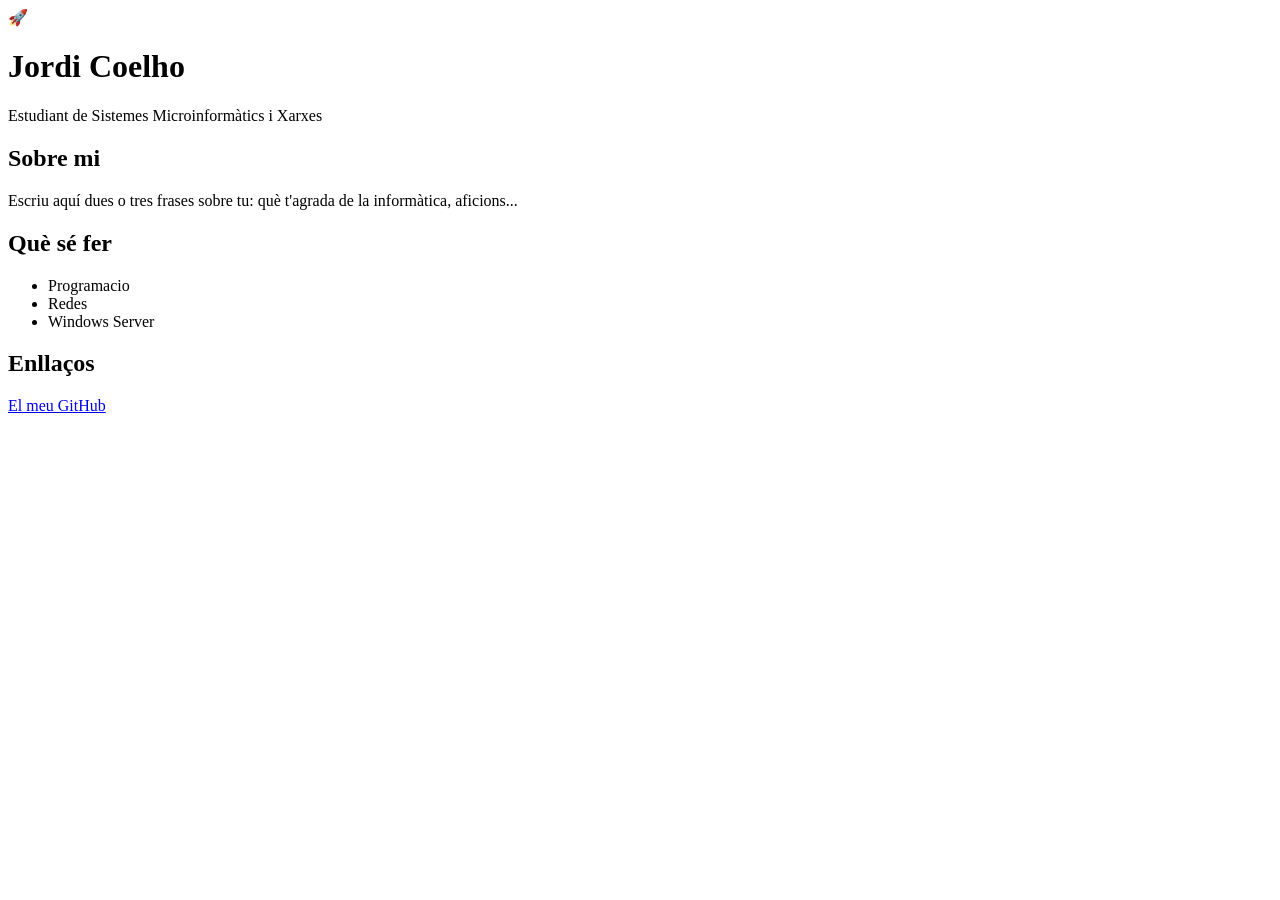
==== index.html @ b387d22a "Create index.html" ====
<!DOCTYPE html>
<html lang="ca">
<head>
  <meta charset="UTF-8">
  <meta name="viewport" content="width=device-width, initial-scale=1.0">
  <title>La meva targeta</title>
  <link rel="stylesheet" href="style.css">
</head>
<body>
  <main class="targeta">
    <div class="avatar">🚀</div>
    <h1>Jordi Coelho</h1>
    <p class="subtitol">Estudiant de Sistemes Microinformàtics i Xarxes</p>

    <h2>Sobre mi</h2>
    <p>Escriu aquí dues o tres frases sobre tu: què t'agrada de la informàtica, aficions...</p>

    <h2>Què sé fer</h2>
    <ul>
      <li>Programacio</li>
      <li>Redes</li>
      <li>Windows Server</li>
    </ul>

    <h2>Enllaços</h2>
    <a class="boto" href="https://github.com/EL-TEU-USUARI">El meu GitHub</a>
  </main>
</body>
</html>
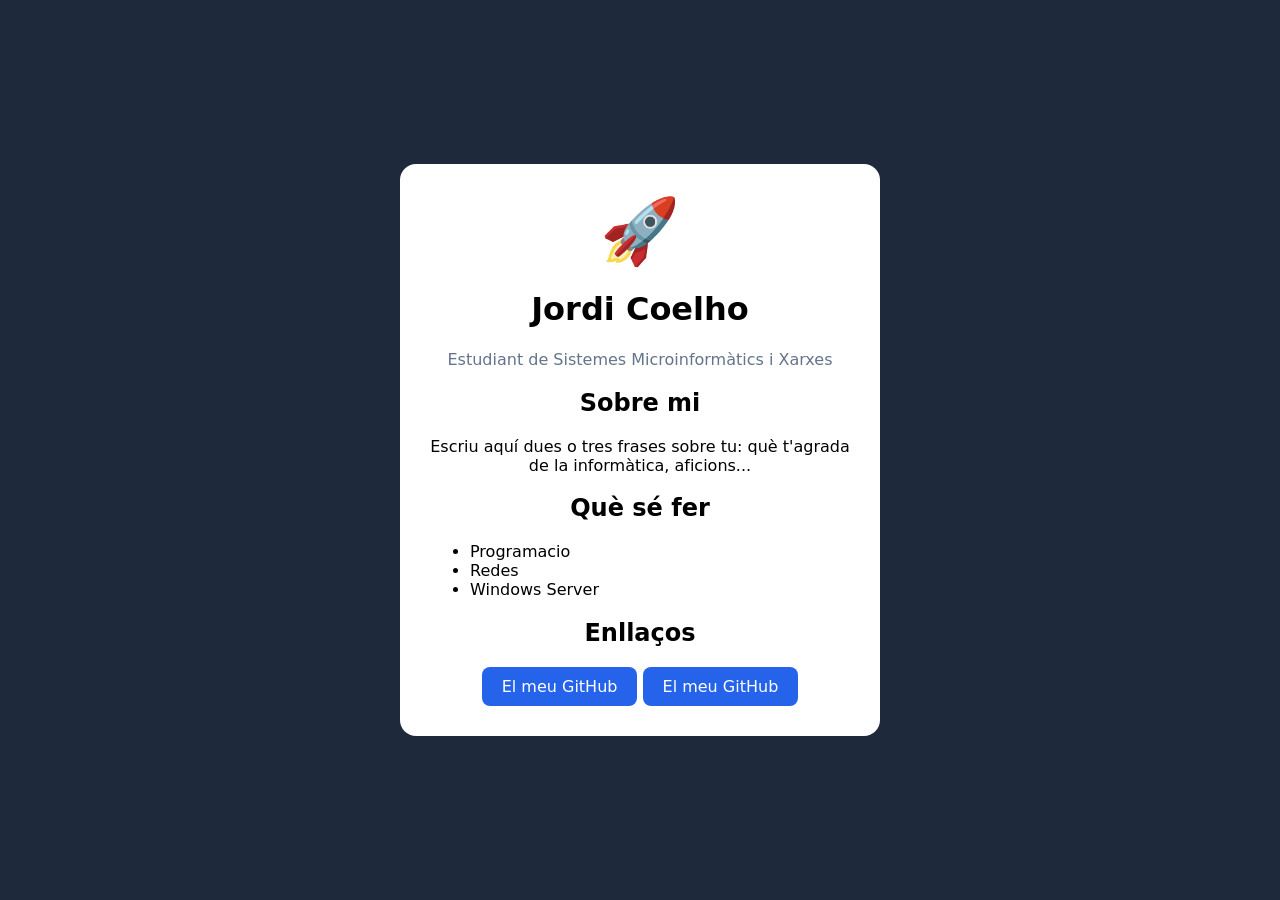
==== commit 39bd230b: "Update index.html" ====
--- a/index.html
+++ b/index.html
@@ -23,7 +23,8 @@
     </ul>
 
     <h2>Enllaços</h2>
-    <a class="boto" href="https://github.com/EL-TEU-USUARI">El meu GitHub</a>
+    <a class="boto" href="https://github.com/jcoelho0707">El meu GitHub</a>
+    <a class="boto" href="projectes.html">El meu GitHub</a>
   </main>
 </body>
 </html>
--- a/style.css
+++ b/style.css
@@ -0,0 +1,39 @@
+body {
+  margin: 0;
+  min-height: 100vh;
+  display: flex;
+  align-items: center;
+  justify-content: center;
+  background: #1e293b;
+  font-family: system-ui, sans-serif;
+}
+
+.targeta {
+  background: white;
+  max-width: 420px;
+  margin: 20px;
+  padding: 30px;
+  border-radius: 16px;
+  text-align: center;
+}
+
+.avatar {
+  font-size: 64px;
+}
+
+.subtitol {
+  color: #64748b;
+}
+
+ul {
+  text-align: left;
+}
+
+.boto {
+  display: inline-block;
+  padding: 10px 20px;
+  background: #2563eb;
+  color: white;
+  border-radius: 8px;
+  text-decoration: none;
+}
